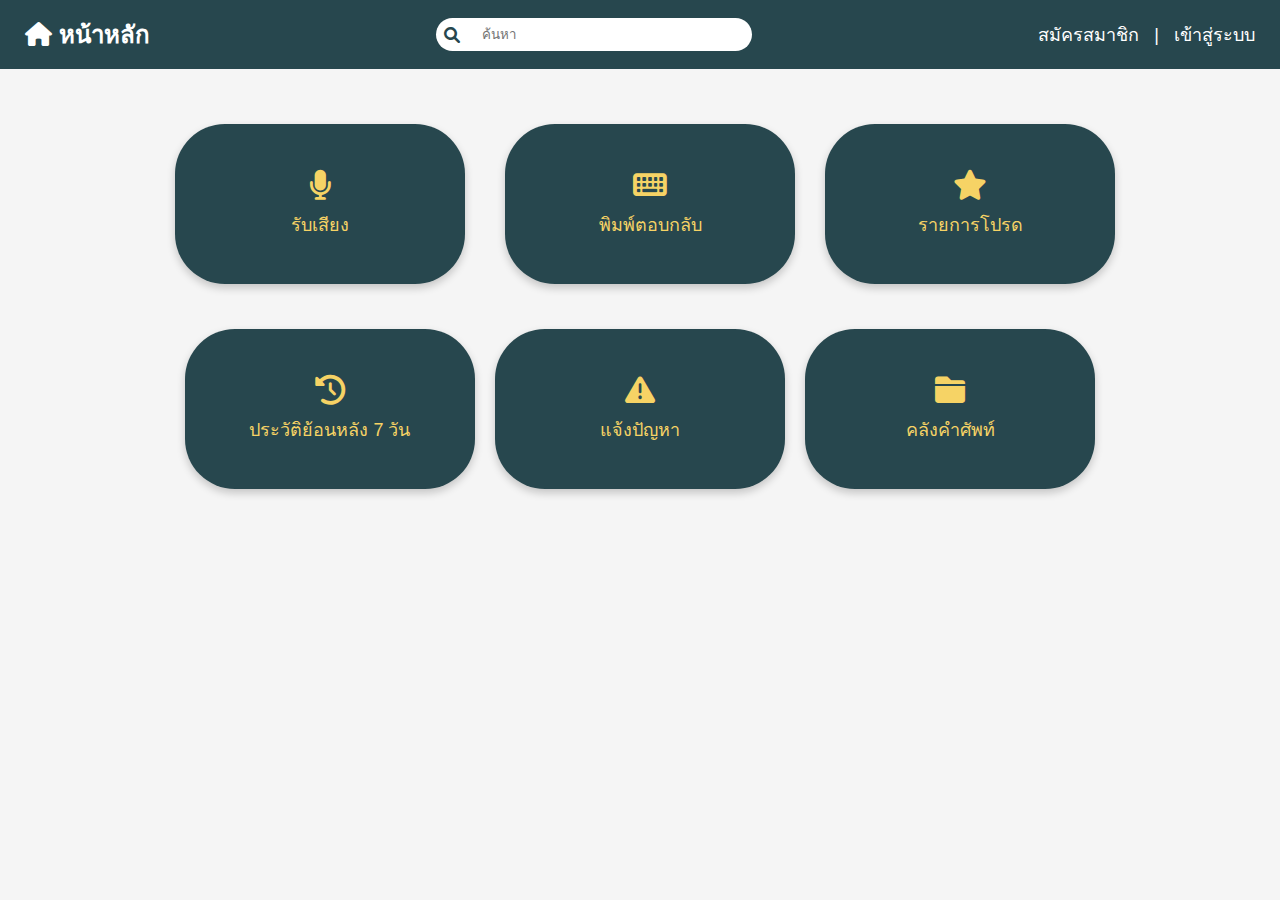
==== index.html @ d26f5ae3 "five page" ====
<!DOCTYPE html>
<html lang="th">
<head>
    <meta charset="UTF-8">
    <meta name="viewport" content="width=device-width, initial-scale=1.0">
    <title>หน้าหลัก</title>
    <link rel="icon" href="image/logo/logo.png" type="image/png"> 
    <link rel="stylesheet" href="https://cdnjs.cloudflare.com/ajax/libs/font-awesome/6.0.0-beta3/css/all.min.css">
    <link rel="stylesheet" href="css/styles.css">
</head>
<body>

<header>
    <div class="logo"><a href="index.html" class="no-underline"><i class="fas fa-home"></i> หน้าหลัก</a></div>
    <div class="search-bar">
        <i class="fas fa-search"></i>
        <input type="text" placeholder="ค้นหา">
    </div>
    <div class="auth-links">
        <span><a href="register.html" class="no-underline"><font color="white">สมัครสมาชิก</font></a> | <a href="login.html" class="no-underline"><font color="white">เข้าสู่ระบบ</font></a></span>
    </div>
</header>

<div class="container">
    <a href="voice_input.html" class="no-underline">
    <div class="card">
        <i class="fas fa-microphone"></i>
        <p>รับเสียง</p>
    </div>
    </a>

    <a href="text_input.html" class="no-underline">
    <div class="card">
        <i class="fas fa-keyboard"></i>
        <p>พิมพ์ตอบกลับ</p>
    </div>
    </a>


    <div class="card">
        <i class="fas fa-star"></i>
        <p>รายการโปรด</p>
    </div>
    <div class="card">
        <i class="fas fa-history"></i>
        <p>ประวัติย้อนหลัง 7 วัน</p>
    </div>
    <div class="card">
        <i class="fas fa-exclamation-triangle"></i>
        <p>แจ้งปัญหา</p>
    </div>
    <div class="card">
        <i class="fas fa-folder"></i>
        <p>คลังคำศัพท์</p>
    </div>
</div>

</body>
</html>
---- css/styles.css ----
body {
    font-family: Arial, sans-serif;
    background-color: #f5f5f5;
    margin: 0;
    padding: 0;
    display: flex;
    flex-direction: column;
    align-items: center;
}

header {
    background-color: #27474e;
    width: 100%;
    padding: 15px;
    display: flex;
    justify-content: space-between;
    align-items: center;
    color: white;
    box-sizing: border-box;
}

header .logo {
    font-size: 24px;
    font-weight: bold;
}

.search-bar {
    background-color: white;
    padding: 8px;
    border-radius: 20px;
    display: flex;
    align-items: center;
    width: 300px;
}

.search-bar input {
    border: none;
    outline: none;
    width: 100%;
    margin-left: 10px;
}

.auth-links {
    font-size: 18px;
}

.form-container {
    background-color: white;
    border-radius: 10px;
    box-shadow: 0 4px 8px rgba(0, 0, 0, 0.1);
    padding: 30px;
    margin-top: 20px;
    width: 80%;
    max-width: 500px;
}

.form-container h2 {
    text-align: center;
    margin-bottom: 10px;
    font-size: 24px;
}

.header-underline {
    width: 50%;
    border: none;
    border-top: 2px solid #f6d365;
    margin: 0 auto 20px auto;
}

.form-group {
    margin-bottom: 15px;
}

.form-group label {
    display: block;
    font-size: 16px;
    margin-bottom: 5px;
}

.form-group .required {
    color: red;
}

.form-group input {
    width: 100%;
    padding: 10px;
    border-radius: 25px;
    border: 1px solid #ccc;
    background-color: #f2f2f2;
    box-sizing: border-box;
}

.btn-submit {
    width: 100%;
    padding: 10px;
    border-radius: 25px;
    border: none;
    background-color: #27474e;
    color: white;
    font-size: 18px;
    cursor: pointer;
    margin-top: 20px;
}

.btn-submit:hover {
    background-color: #1e373e;
}

.login-link {
    text-align: center;
    margin-top: 15px;
}

.login-link a {
    color: #27474e;
    text-decoration: none;
}

.container {
    display: flex;
    flex-wrap: wrap;
    justify-content: center;
    align-items: center;
    margin-top: 50px;
    gap: 20px;
    width: 100%;
    box-sizing: border-box;
    padding: 0 20px;
}

.card {
    background-color: #27474e;
    color: white;
    padding: 20px;
    border-radius: 50px;
    text-align: center;
    width: 250px;
    height: 120px;
    display: flex;
    flex-direction: column;
    justify-content: center;
    align-items: center;
    box-shadow: 0 4px 8px rgba(0, 0, 0, 0.2);
    margin-bottom: 20px;
}

.card i {
    font-size: 30px;
    margin-bottom: 10px;
    color: #f6d365;
}

.card p {
    margin: 0;
    font-size: 18px;
    color: #f6d365;
}

/* Responsive Styles */
@media (max-width: 768px) {
    .card {
        width: 200px;
        height: 100px;
    }

    header {
        flex-direction: column;
        padding: 10px;
    }

    .search-bar {
        width: 100%;
        margin-top: 10px;
    }

    .auth-links {
        margin-top: 10px;
    }
}

@media (max-width: 480px) {
    .card {
        width: 150px;
        height: 80px;
    }

    .card i {
        font-size: 24px;
    }

    .card p {
        font-size: 16px;
    }

    header {
        padding: 10px 0;
    }

    .search-bar {
        padding: 6px;
    }
}

.form-group.remember-forgot {
    display: flex;
    justify-content: space-between;
    align-items: center;
    margin-top: -10px; /* ปรับระยะห่างด้านบนตามความต้องการ */
}

.form-group.remember-forgot div {
    display: flex;
    align-items: center;
    white-space: nowrap; /* ป้องกันการตัดบรรทัด */
}

.form-group.remember-forgot .forgot-password {
    margin-top: 0;
    color: #5e88fc;
    text-decoration: none;
}

.search-bar {
    background-color: white;
    padding: 8px;
    border-radius: 20px;
    display: flex;
    align-items: center;
    width: 300px;
}

.search-bar input {
    border: none;
    outline: none;
    width: 100%;
    margin-left: 10px;
}

.search-bar i {
    color: #27474e;
    font-size: 16px;
    margin-right: 10px;
}

.no-underline {
    text-decoration: none;
    color: inherit; /* ใช้สีฟอนต์เดิม */
    padding: 5px 10px;
    border-radius: 5px;
    transition: all 0.3s ease; /* เพิ่มความนุ่มนวลในการเปลี่ยนสี */
}

.no-underline:hover {
    color: white;
    background-color: #FFA500; /* สีส้ม */
    text-decoration: none;
    border-radius: 15px; /* ขอบมน */
}


/* ส่วนของ CSS สำหรับหน้าจอคอมพิวเตอร์ */
@media (min-width: 1024px) {
    .left-section,
    .right-section {
        height: 580px; /* กำหนดความสูงของทั้งสองด้านเป็น 800px */
        overflow-y: auto; /* เพิ่มการเลื่อนเนื้อหาหากเกิน 800px */
    }
}
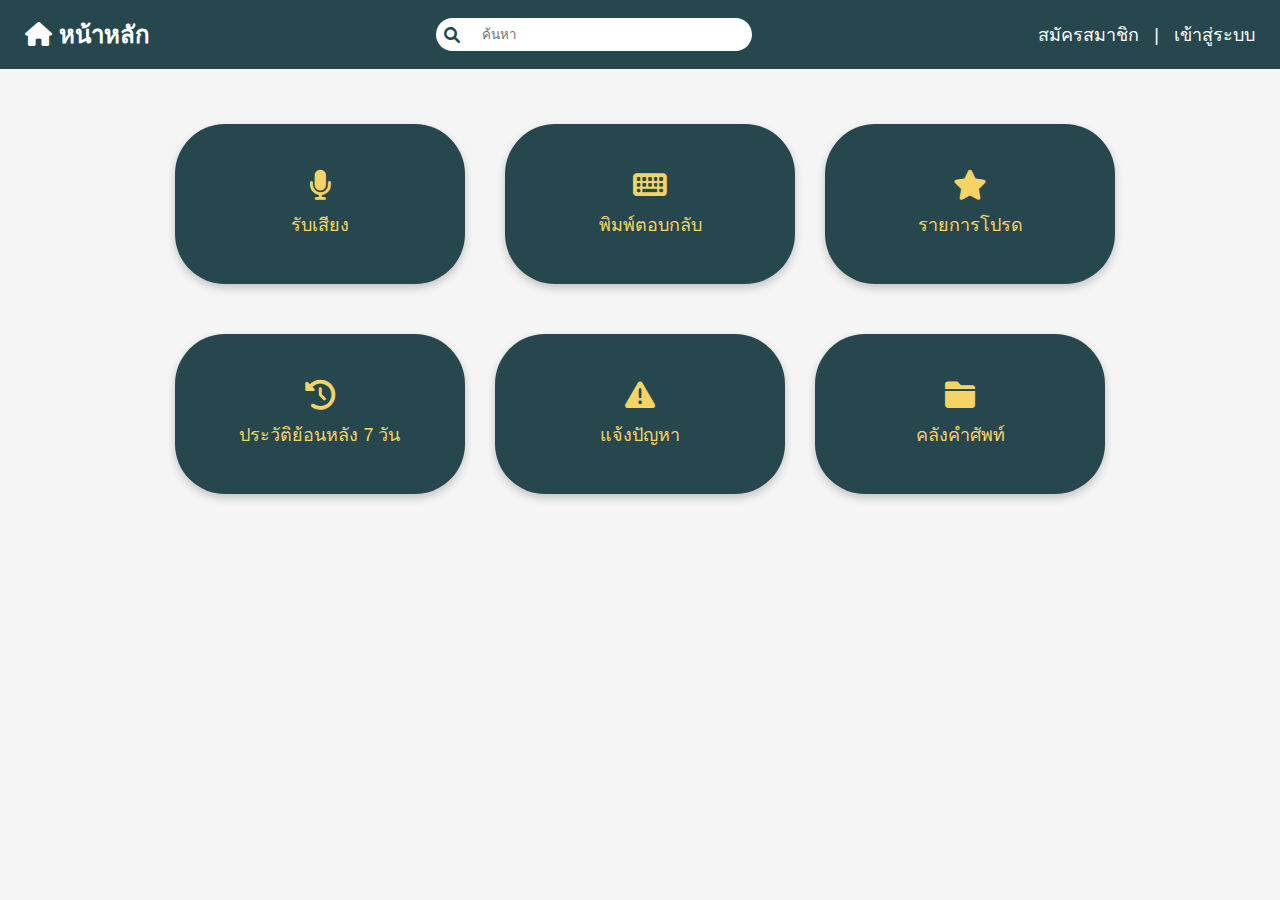
==== commit cafce74e: "update report_error" ====
--- a/index.html
+++ b/index.html
@@ -14,12 +14,15 @@
     <div class="logo"><a href="index.html" class="no-underline"><i class="fas fa-home"></i> หน้าหลัก</a></div>
     <div class="search-bar">
         <i class="fas fa-search"></i>
-        <input type="text" placeholder="ค้นหา">
+        <input type="text" placeholder="ค้นหา" id="search-input">
     </div>
     <div class="auth-links">
         <span><a href="register.html" class="no-underline"><font color="white">สมัครสมาชิก</font></a> | <a href="login.html" class="no-underline"><font color="white">เข้าสู่ระบบ</font></a></span>
     </div>
 </header>
+<!-- ลิงก์ไปยังไฟล์ JavaScript แยกต่างหาก -->
+<script src="js/search.js"></script>
+
 
 <div class="container">
     <a href="voice_input.html" class="no-underline">
@@ -36,23 +39,34 @@
     </div>
     </a>
 
-
+    <!-- <a href="#" class="no-underline"> -->
     <div class="card">
         <i class="fas fa-star"></i>
         <p>รายการโปรด</p>
     </div>
+    <!-- </a> -->
+
+    <!-- <a href="#" class="no-underline"> -->
     <div class="card">
         <i class="fas fa-history"></i>
         <p>ประวัติย้อนหลัง 7 วัน</p>
     </div>
+    <!-- </a> -->
+
+    <a href="report_error.html" class="no-underline">
     <div class="card">
         <i class="fas fa-exclamation-triangle"></i>
         <p>แจ้งปัญหา</p>
     </div>
+    </a>
+
+    <!-- <a href="#" class="no-underline"> -->
     <div class="card">
         <i class="fas fa-folder"></i>
         <p>คลังคำศัพท์</p>
     </div>
+    <!-- </a> -->
+
 </div>
 
 </body>
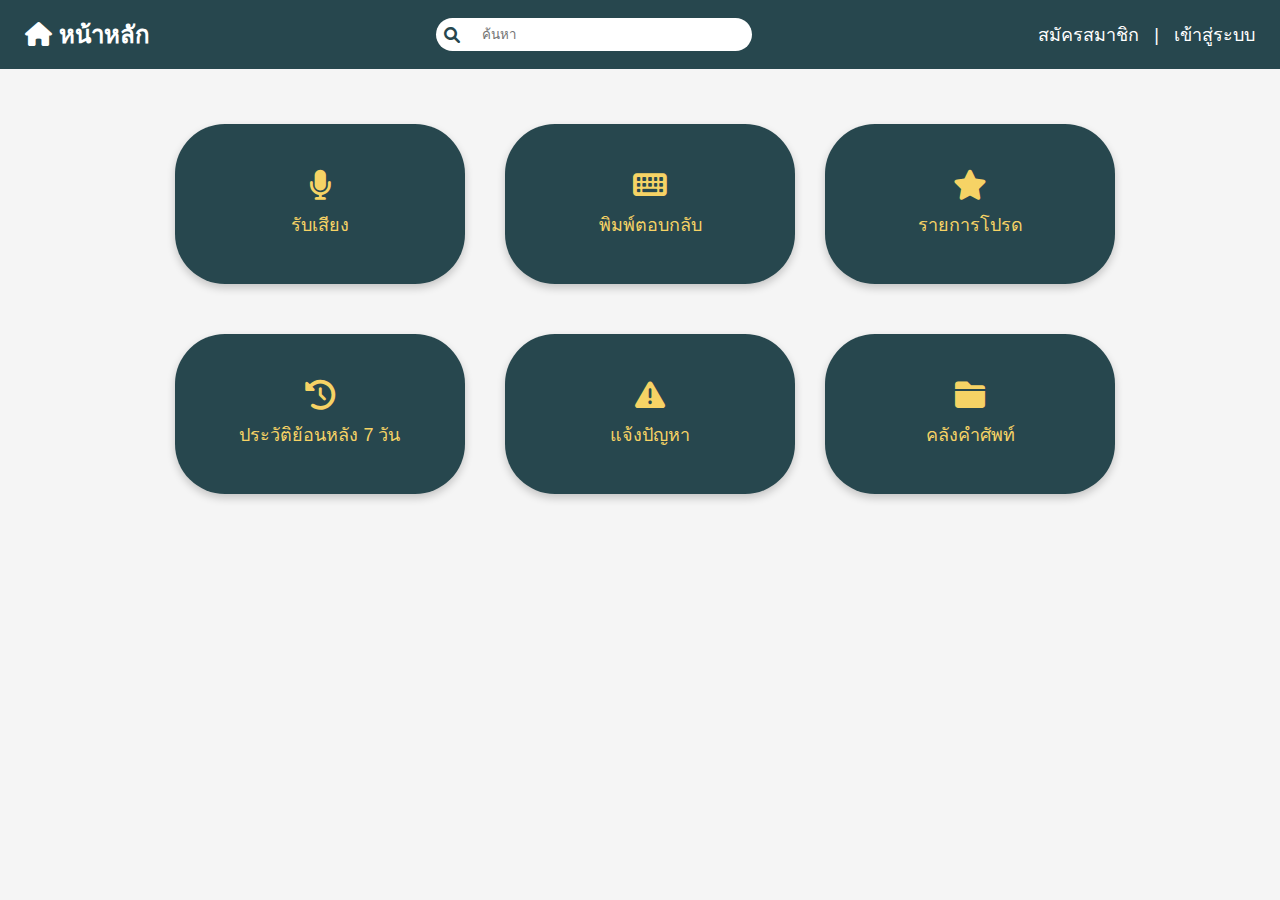
==== commit 4c9c2f83: "update history" ====
--- a/index.html
+++ b/index.html
@@ -46,12 +46,12 @@
     </div>
     <!-- </a> -->
 
-    <!-- <a href="#" class="no-underline"> -->
+    <a href="history.html" class="no-underline">
     <div class="card">
         <i class="fas fa-history"></i>
         <p>ประวัติย้อนหลัง 7 วัน</p>
     </div>
-    <!-- </a> -->
+    </a>
 
     <a href="report_error.html" class="no-underline">
     <div class="card">
